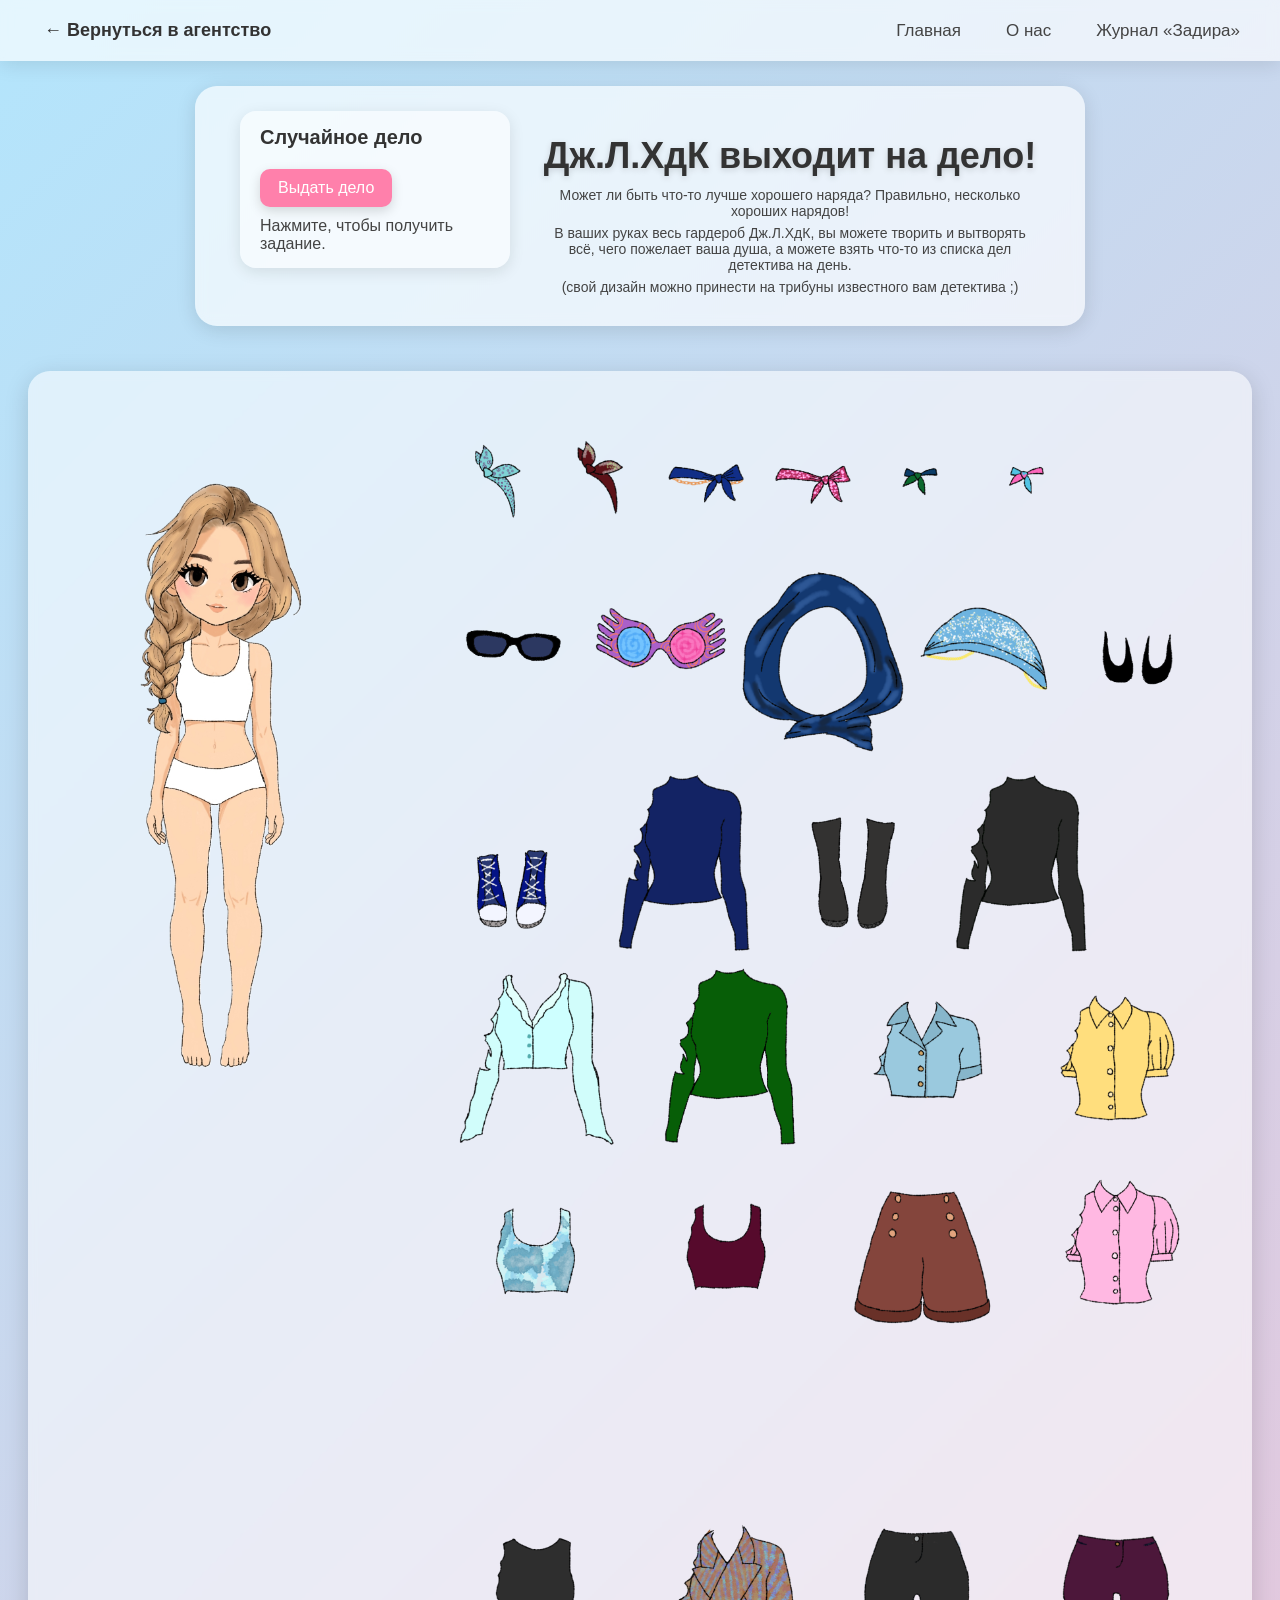
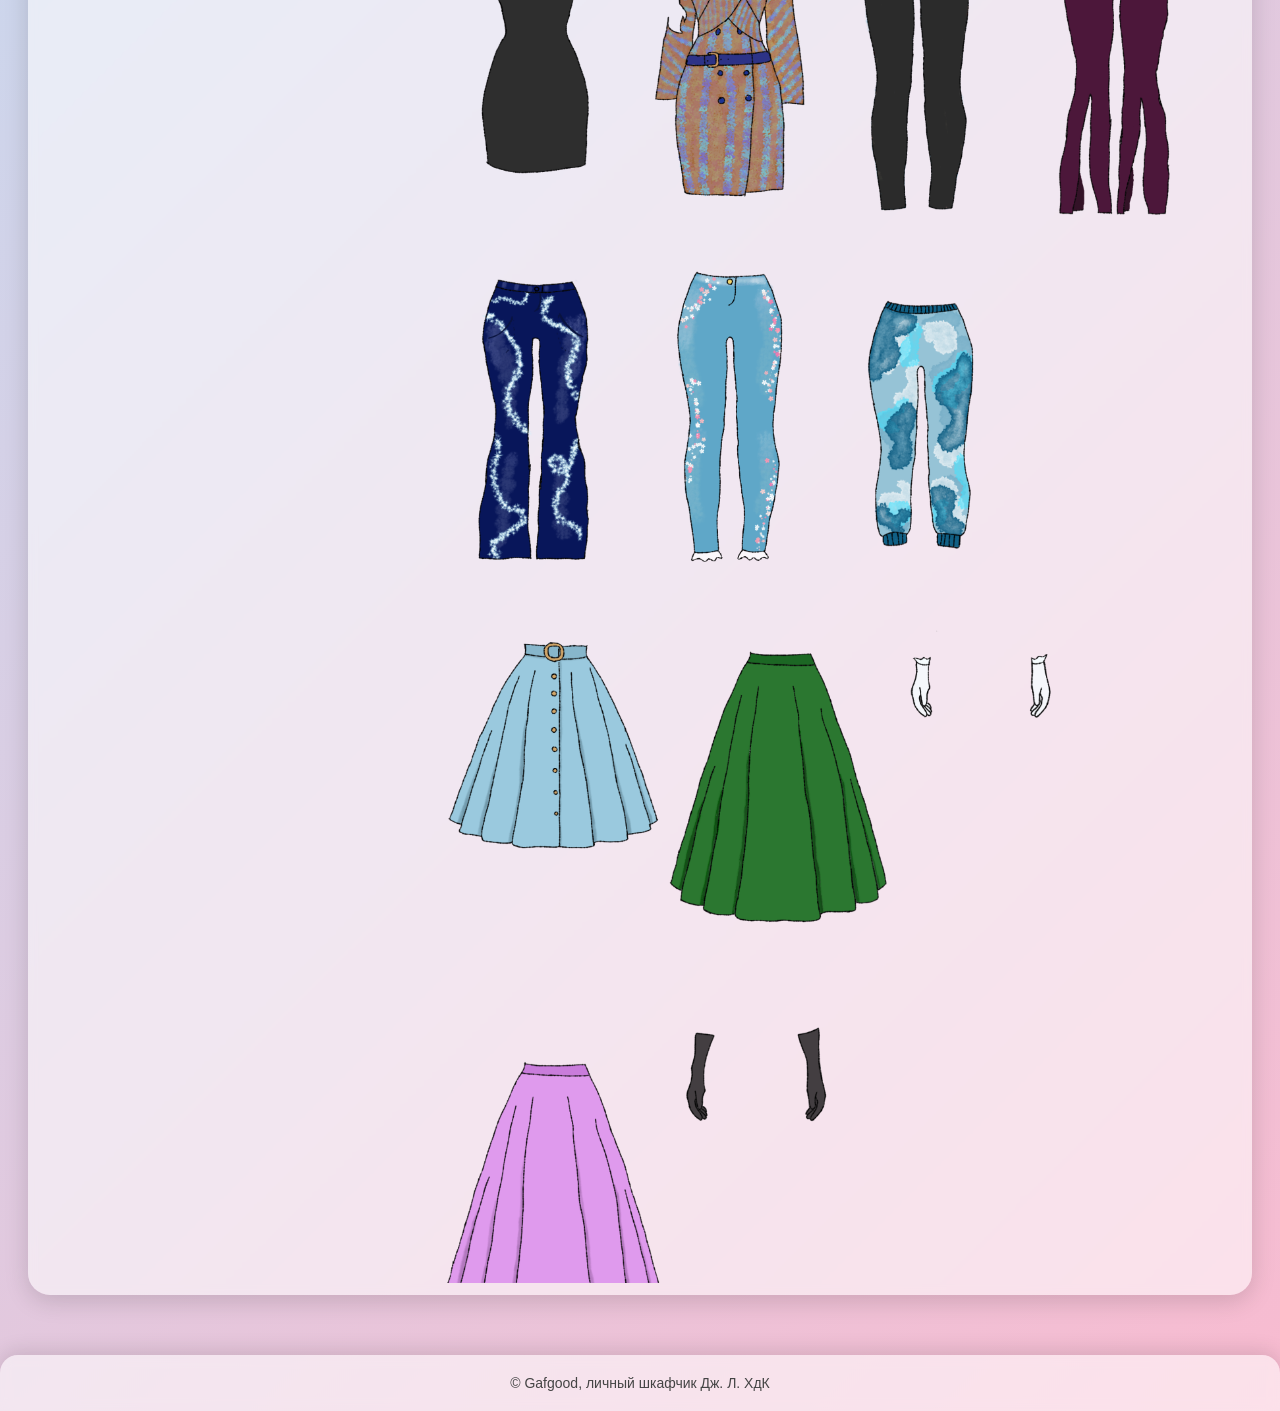
==== garderob/index.html @ ef6e27e6 "first upload" ====
<html>
    <head>
        <title>Модный приговор</title>
        <link href="style.css" rel="stylesheet">
        <meta charset="utf-8"/>
        <script src="fabric.min.js"></script>
        <script src="jquery-3.1.1.min.js"></script>
        
    </head>
    <body>
<nav class="top-menu">
    <div class="menu-inner">
        <a href="../index.html" class="logo-link">← Вернуться в агентство</a>

        <ul class="menu-links">
            <li><a href="../index.html">Главная</a></li>
            <li><a href="../o-nas-dir.html">О нас</a></li>
            <li><a href="../magazine.html">Журнал «Задира»</a></li>
        </ul>
    </div>
</nav>

   		<div class="wel">
			<div class="case-randomizer">
             <h3>Случайное дело</h3>
             <button id="random-case-btn">Выдать дело</button>
             <p id="random-case-text">Нажмите, чтобы получить задание.</p>
            </div>

            <script src="script.js"></script>


          <div class="wel-text">
    		 <h1>Дж.Л.ХдК выходит на дело!</h1>
    		 <p>Может ли быть что-то лучше хорошего наряда? Правильно, несколько хороших нарядов!</p>
    		 <p>В ваших руках весь гардероб Дж.Л.ХдК, вы можете творить и вытворять всё, чего пожелает ваша душа, а можете взять что-то из списка дел детектива на день.
    		 </p>
    		 <p class="note">(свой дизайн можно принести на трибуны известного вам детектива ;)</p>
    	  </div>
		</div>
        <div id="can"><canvas id='c'>Обновите браузер</canvas></div>
        
        <script>
        	var screen_width = document.getElementById('can').clientWidth - 30;
			var canvas = new fabric.Canvas('c', {
				width:screen_width,
				height: 2500,
				preserveObjectStacking: true
			});

			fabric.Image.fromURL('Juju.png', function(base) {
				base.scale(0.33);
            base.set({
        left: 100,
        top: 100,
        selectable: false,
        evented: false
           });
         canvas.add(base);
		 canvas.sendToBack(base);
		 canvas.on('mouse:down', function(e) {
         if (e.target) {
         canvas.bringToFront(e.target);
         }
});


          });


			var width_history=400;
			var height_history=40;
			var max_height=0;
			for(i=0; i<40; i++) {
				fabric.Image.fromURL('odejda/'+i+'.png', function(oImg) {
					oImg.scale(0.33); 
					img_wdt=oImg.getWidth();
					img_hgt=oImg.getHeight();
					if(max_height<img_hgt) max_height=img_hgt;

					if(width_history+img_wdt>screen_width-10) {height_history+=max_height; max_height=0; width_history=400;
					}
					oImg.set('left', width_history).set('top', height_history);

					width_history+=img_wdt;
  					canvas.add(oImg);
				});
			}
			

			
        </script>
	
  <footer class="site-footer">
    <p>© Gafgood, личный шкафчик Дж. Л. ХдК</p>
  </footer>
    </body>
</html>
---- garderob/style.css ----
/* === Общий стиль страницы === */

html, body {
    overflow-x: hidden; /* убираем горизонтальный скролл */
}

body {
    background: linear-gradient(135deg, #b3e5fc, #f8bbd0);
    font-family: 'Nunito', sans-serif;
    margin: 0;
    padding: 0;
    text-align: center;
}

/* === Блок приветствия === */

/* Контейнер приветствия теперь двухколоночный */
.wel {
    display: flex;
    gap: 30px;
    align-items: flex-start;
    justify-content: center;

    background: rgba(255, 255, 255, 0.65);
    padding: 25px 45px;
    margin: 25px auto;
    width: fit-content;
    border-radius: 22px;
    backdrop-filter: blur(6px);
    box-shadow: 0 4px 20px rgba(0,0,0,0.12);
}

/* Левая колонка — рандомайзер */
.case-randomizer {
    background: rgba(255,255,255,0.55);
    padding: 15px 20px;
    border-radius: 16px;
    width: 230px;
    text-align: left;
    box-shadow: 0 4px 15px rgba(0,0,0,0.1);
}

.case-randomizer h3 {
    margin-top: 0;
    font-size: 20px;
    font-weight: 700;
    color: #333;
}

#random-case-btn {
    background: #ff80ab;
    border: none;
    padding: 10px 18px;
    border-radius: 10px;
    color: white;
    font-size: 16px;
    cursor: pointer;
    transition: 0.2s;
    margin-bottom: 10px;
}

#random-case-btn:hover {
    background: #ff4081;
    transform: translateY(-2px);
}

#random-case-text {
    font-size: 16px;
    color: #444;
    margin: 0;
}

/* Правая колонка — твой текст */
.wel-text {
    max-width: 500px;
}

h1 {
    font-size: 36px;
    font-weight: 800;
    color: #333;
    margin-bottom: 10px;
    text-shadow: 0 2px 6px rgba(0,0,0,0.15);
}

p {
    margin: 6px 0;
    color: #444;
    font-size: 14px;
}

/* === Холст === */

#can {
    display: inline-block;
    padding: 12px;
    background: rgba(255,255,255,0.55);
    border-radius: 22px;
    box-shadow: 0 6px 25px rgba(0,0,0,0.15);
    backdrop-filter: blur(4px);

    width: 100%;
    max-width: 1200px;
    margin: 20px auto;
    overflow-x: hidden; /* важно */
}



/* === Зона гардероба (визуальная) === */



/* === Анимация холста при взаимодействии === */

.canvas-container {
    transition: transform 0.2s ease;
}

.canvas-container:active {
    transform: scale(1.01);
}

/* === Кнопки (если появятся) === */

button {
    background: #ff80ab;
    border: none;
    padding: 12px 25px;
    border-radius: 12px;
    color: white;
    font-size: 18px;
    cursor: pointer;
    transition: 0.2s;
    box-shadow: 0 4px 12px rgba(0,0,0,0.15);
}

button:hover {
    background: #ff4081;
    transform: translateY(-2px);
}

/* === Верхнее меню === */

.top-menu {
    width: 100%;
    background: rgba(255, 255, 255, 0.65);
    backdrop-filter: blur(6px);
    box-shadow: 0 4px 20px rgba(0,0,0,0.1);
    padding: 12px 0;
    position: sticky;
    top: 0;
    z-index: 1000;
}

.menu-inner {
    max-width: 1400px;
    margin: 0 auto;
    padding: 0 30px;

    display: flex;
    justify-content: space-between;
    align-items: center;
}

.logo-link {
    font-size: 18px;
    font-weight: 700;
    color: #333;
    text-decoration: none;
    padding: 8px 14px;
    border-radius: 10px;
    transition: 0.2s;
}

.logo-link:hover {
    background: rgba(255, 255, 255, 0.8);
}

.menu-links {
    list-style: none;
    display: flex;
    gap: 25px;
    margin: 0;
    padding: 0;
}

.menu-links a {
    text-decoration: none;
    font-size: 17px;
    color: #444;
    padding: 6px 10px;
    border-radius: 8px;
    transition: 0.2s;
}

.menu-links a:hover {
    background: rgba(255, 255, 255, 0.8);
    color: #000;
}

/*футер*/
.site-footer {
    margin-top: 40px;
    padding: 20px 0;
    background: rgba(255, 255, 255, 0.55);
    backdrop-filter: blur(6px);
    border-radius: 18px 18px 0 0;
    box-shadow: 0 -4px 20px rgba(0,0,0,0.12);

    text-align: center;
    font-size: 16px;
    color: #444;
    font-weight: 500;

    width: 100%;
}

.site-footer p {
    margin: 0;
    padding: 0;
}
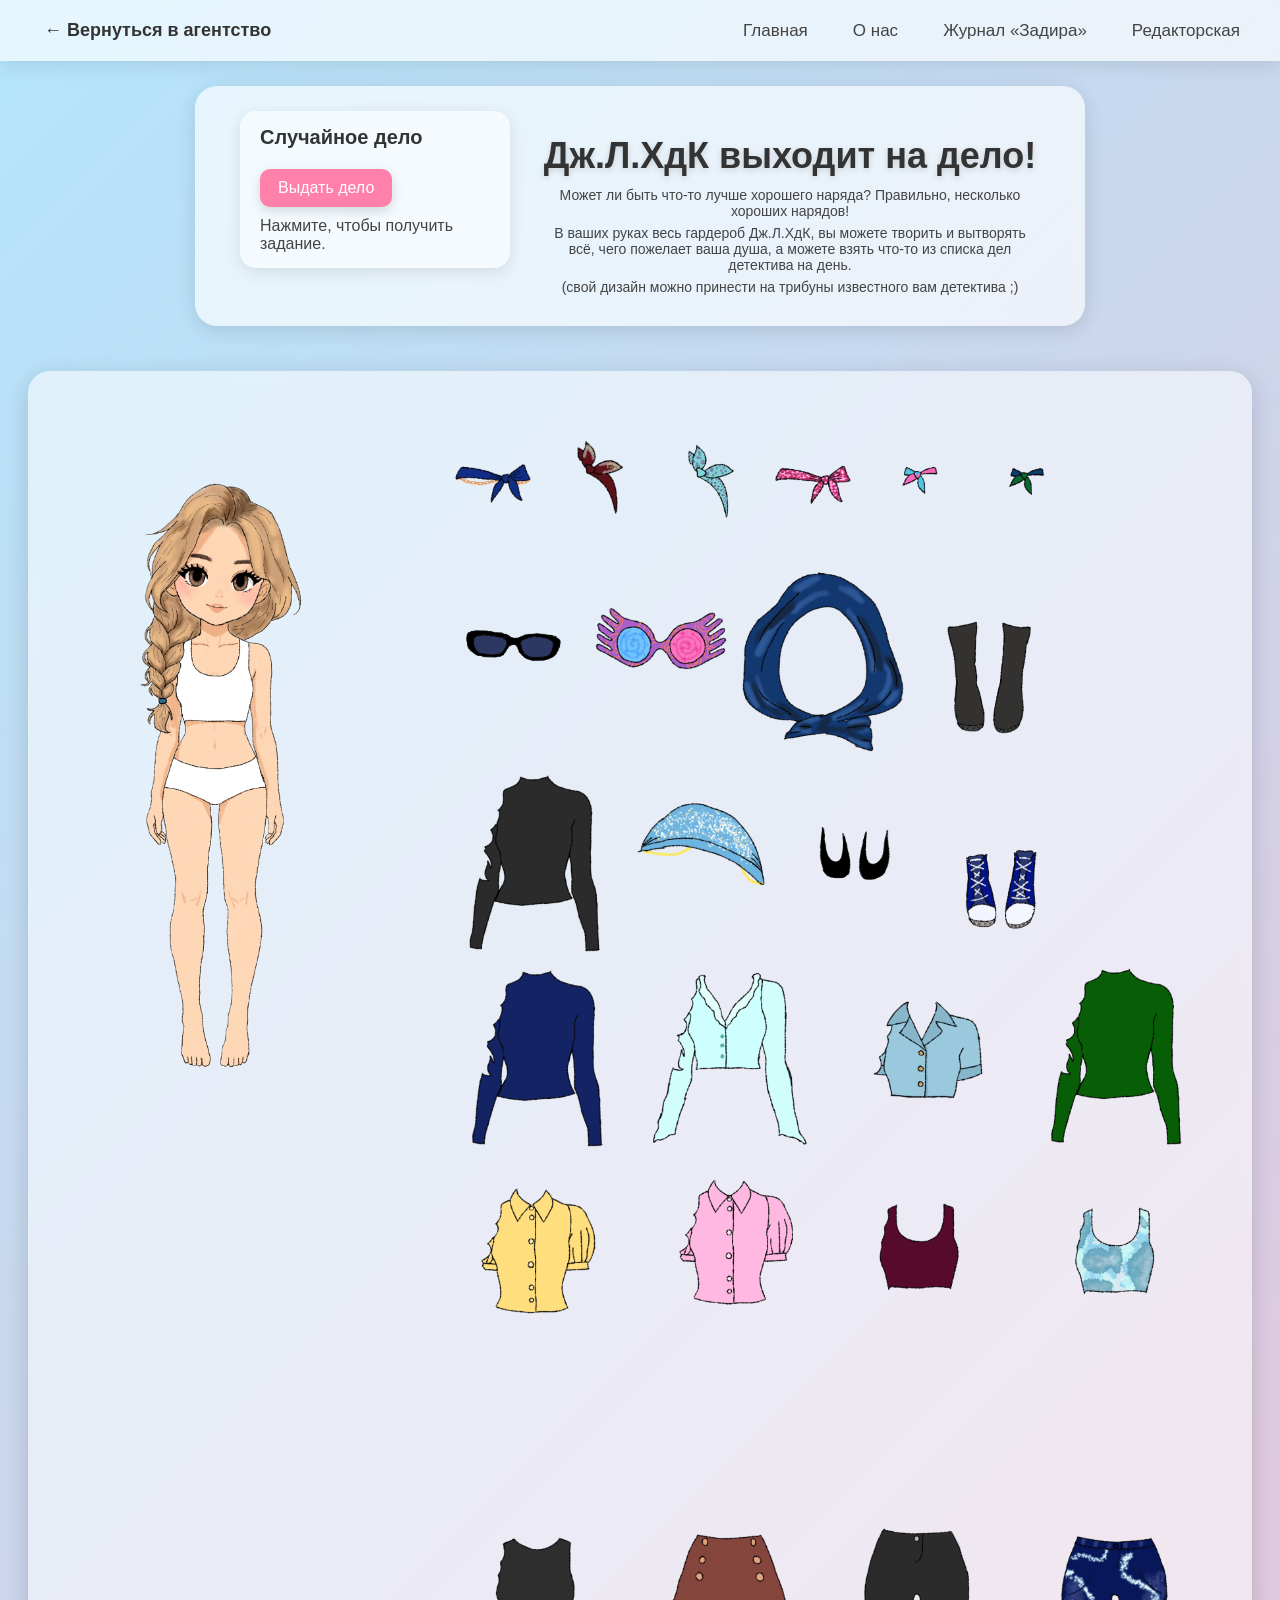
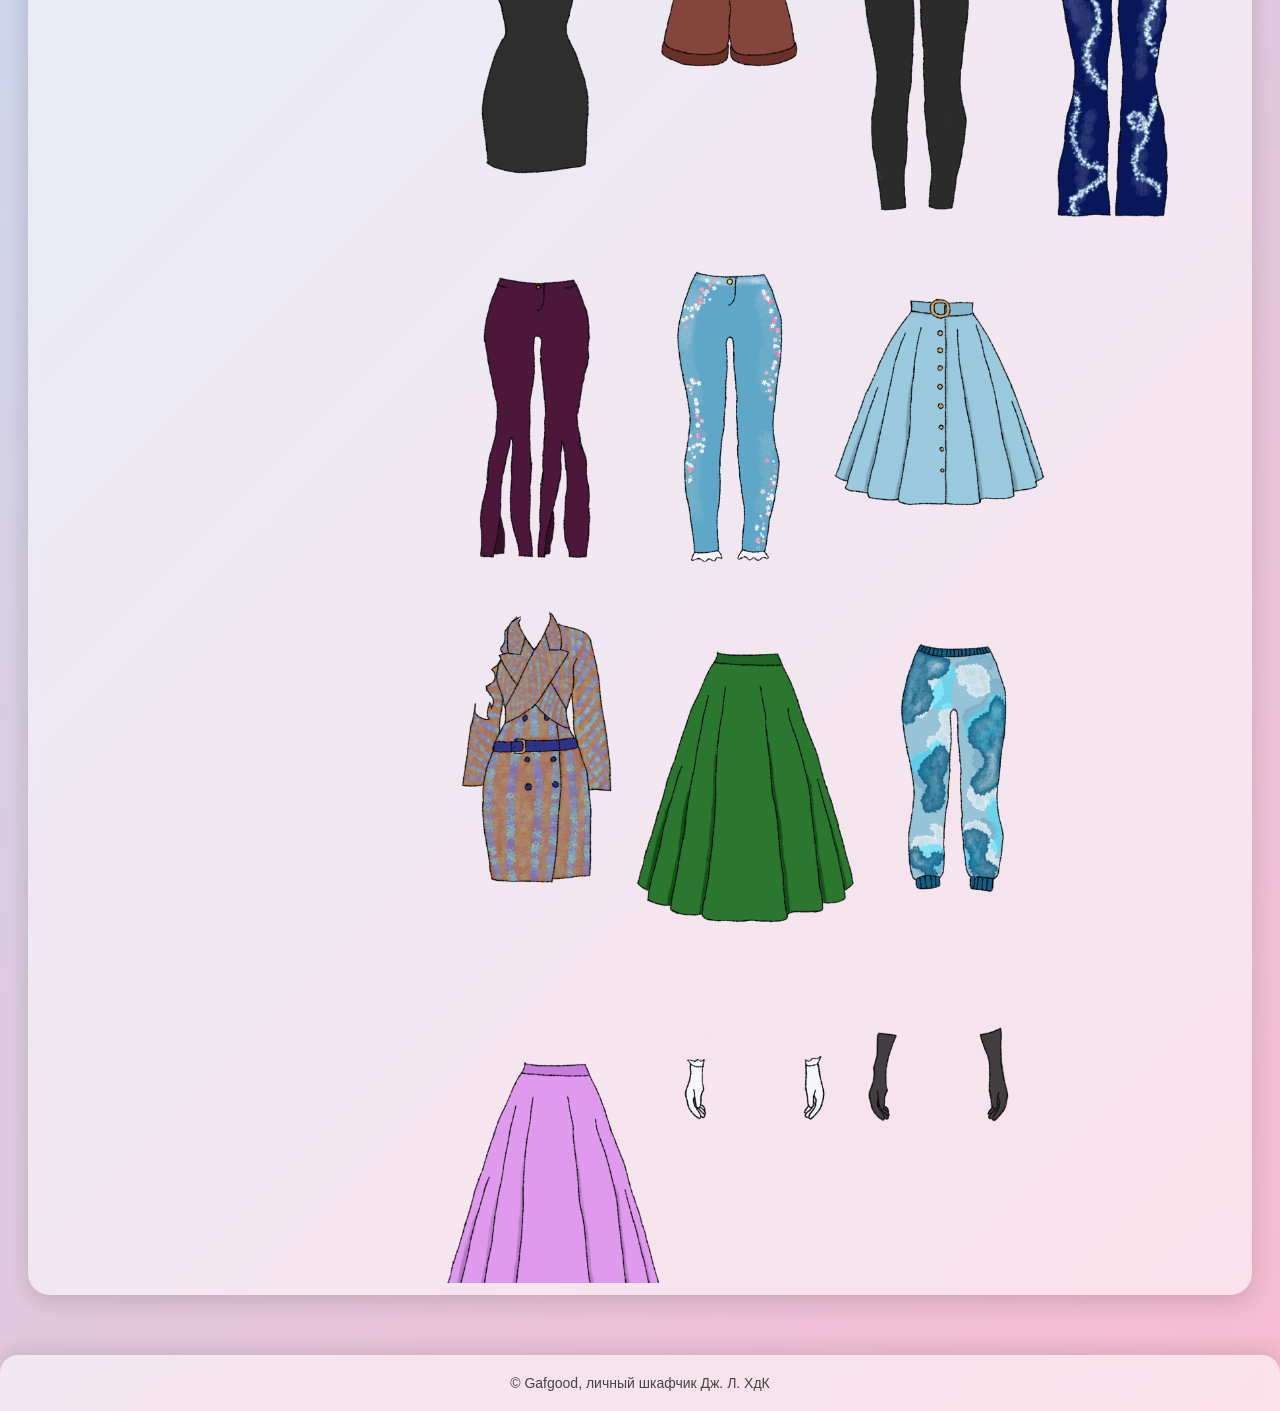
==== commit 1cfc1cba: "update" ====
--- a/garderob/index.html
+++ b/garderob/index.html
@@ -3,6 +3,7 @@
         <title>Модный приговор</title>
         <link href="style.css" rel="stylesheet">
         <meta charset="utf-8"/>
+		<link rel="icon" type="image/png" href="favicon.png">
         <script src="fabric.min.js"></script>
         <script src="jquery-3.1.1.min.js"></script>
         
@@ -16,6 +17,7 @@
             <li><a href="../index.html">Главная</a></li>
             <li><a href="../o-nas-dir.html">О нас</a></li>
             <li><a href="../magazine.html">Журнал «Задира»</a></li>
+			<li><a href="https://dhog.org/viewtopic.php?t=6099">Редакторская</a></li>
         </ul>
     </div>
 </nav>
--- a/garderob/style.css
+++ b/garderob/style.css
@@ -108,18 +108,6 @@
 
 
 /* === Зона гардероба (визуальная) === */
-
-
-
-/* === Анимация холста при взаимодействии === */
-
-.canvas-container {
-    transition: transform 0.2s ease;
-}
-
-.canvas-container:active {
-    transform: scale(1.01);
-}
 
 /* === Кнопки (если появятся) === */
 
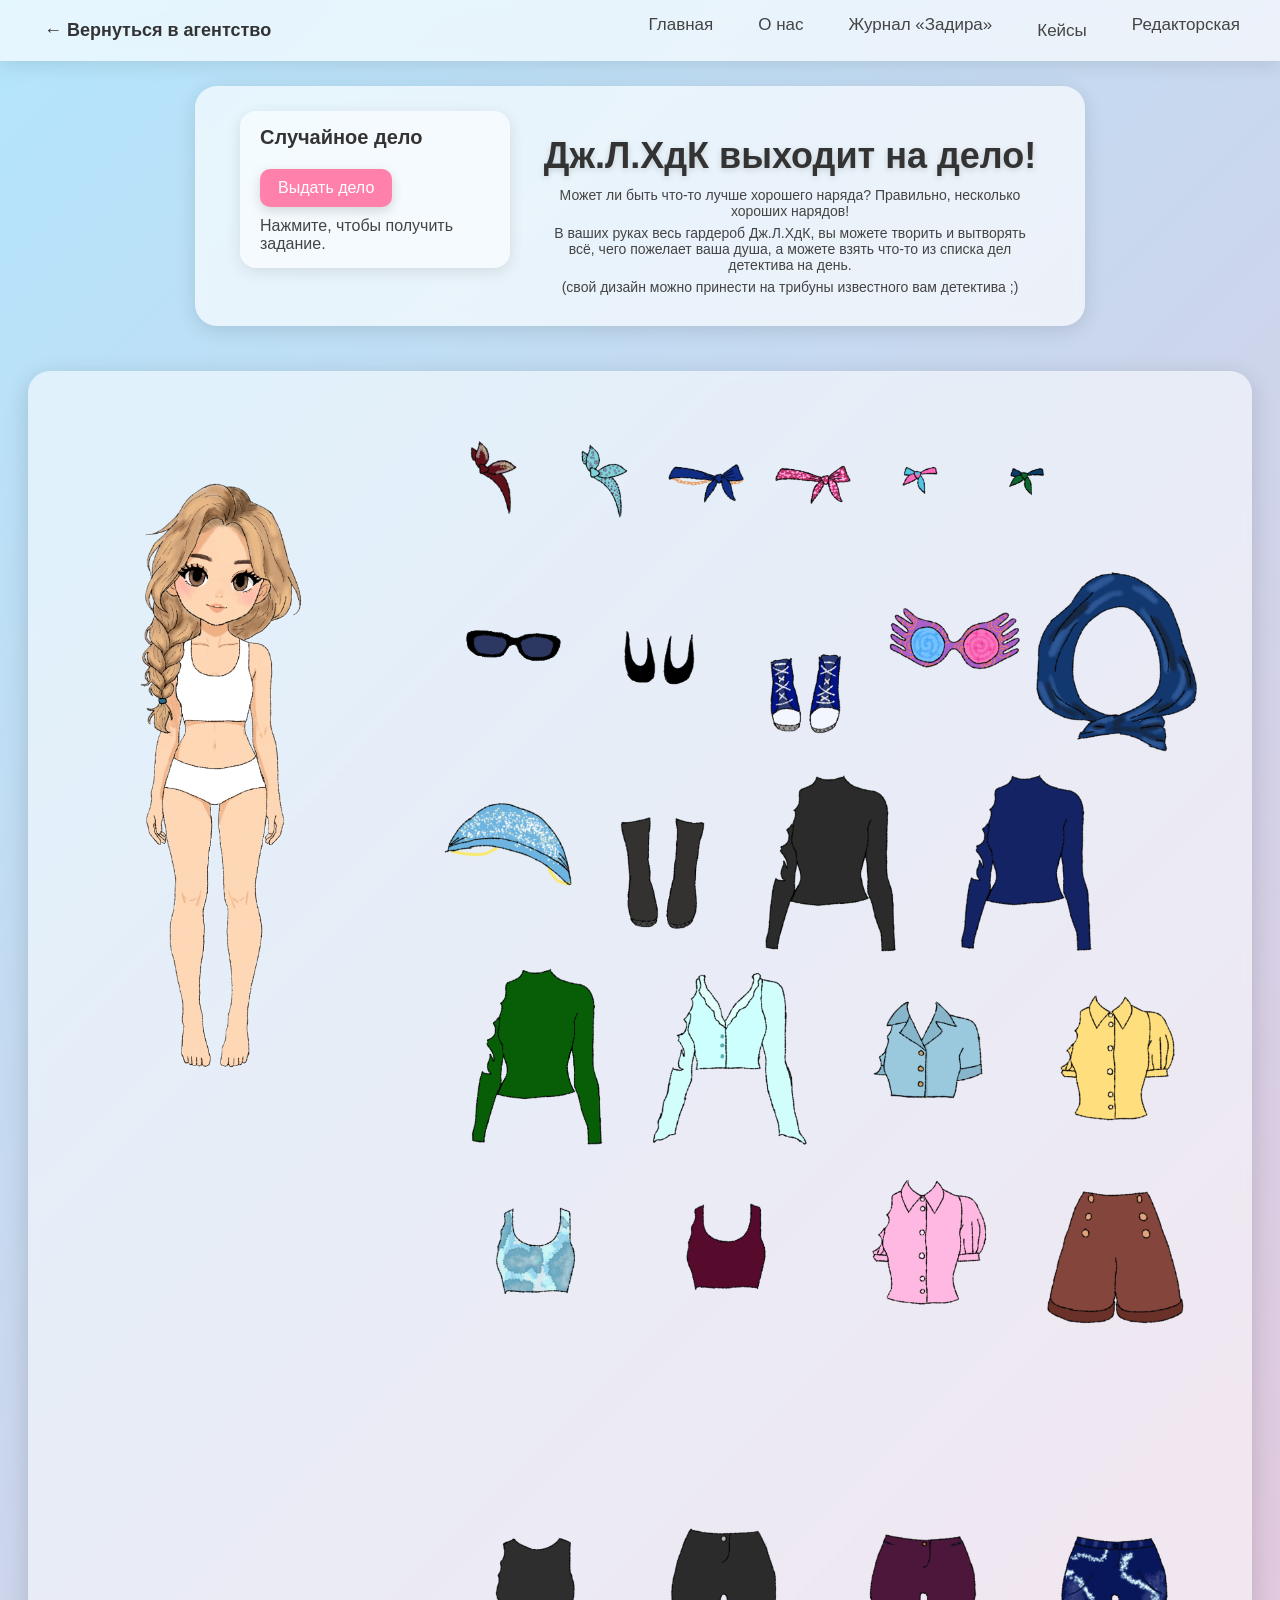
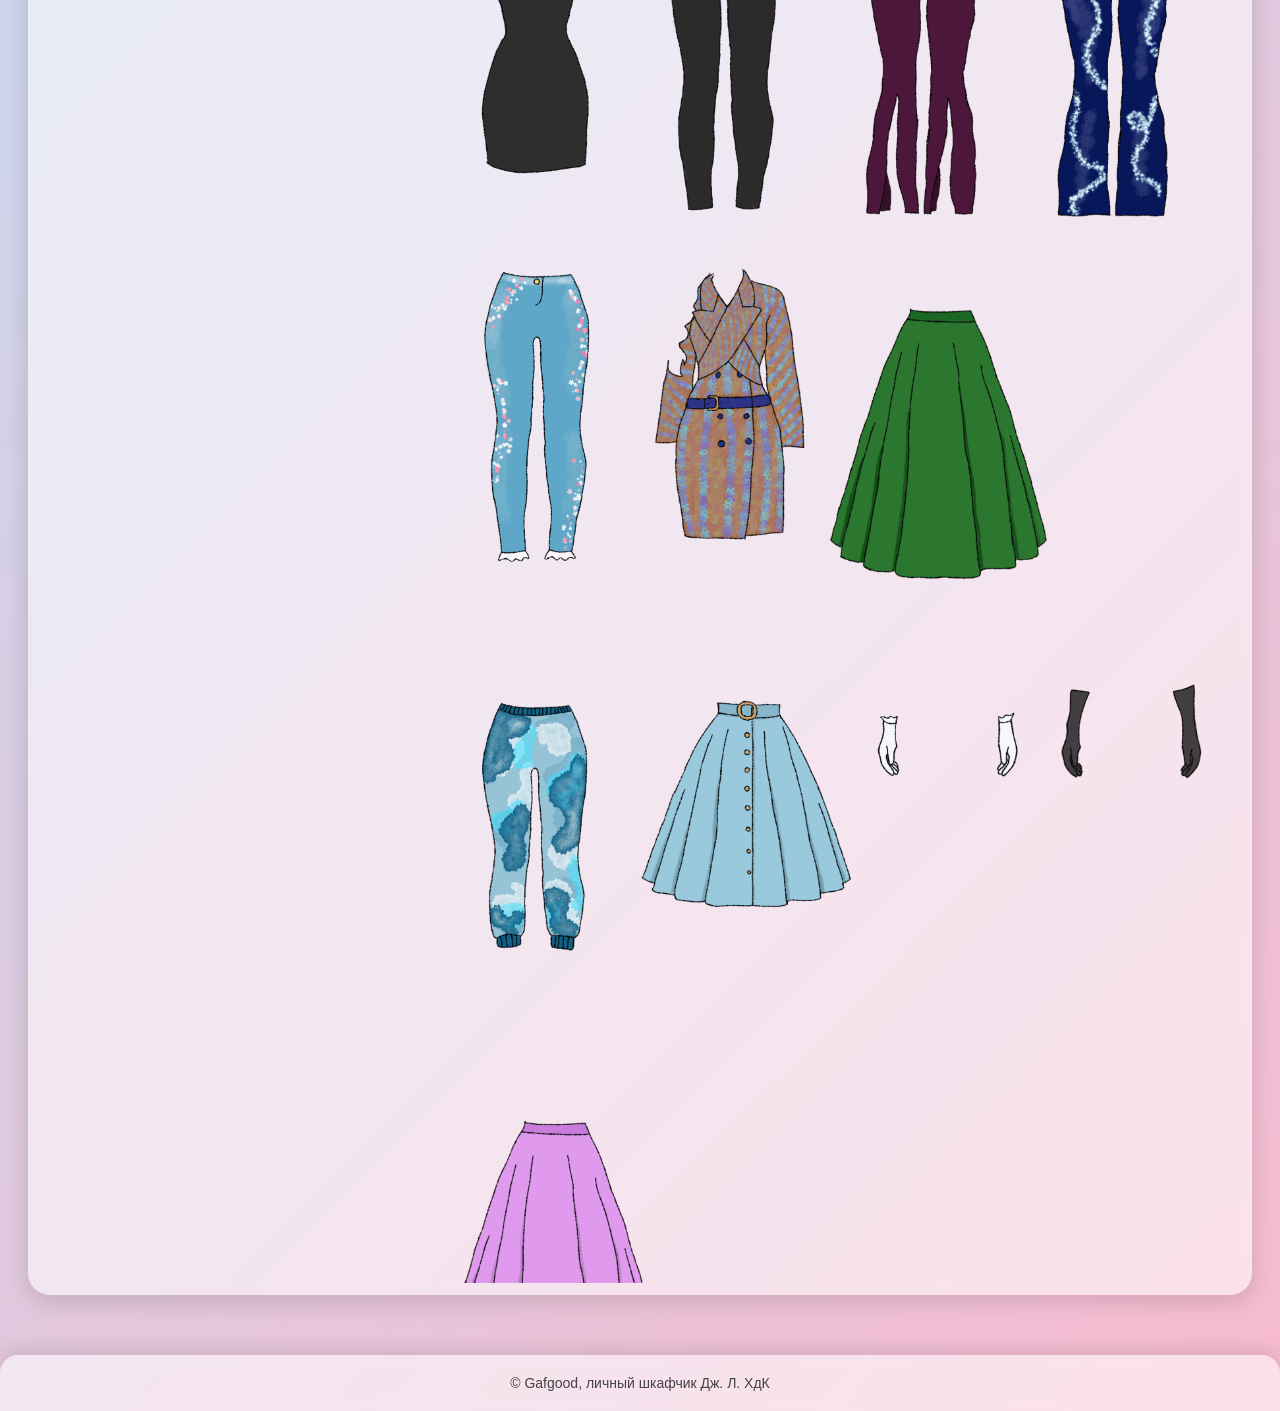
==== commit 900ff6ac: "update" ====
--- a/garderob/index.html
+++ b/garderob/index.html
@@ -17,6 +17,7 @@
             <li><a href="../index.html">Главная</a></li>
             <li><a href="../o-nas-dir.html">О нас</a></li>
             <li><a href="../magazine.html">Журнал «Задира»</a></li>
+            <a href="../kase.html">Кейсы</a>
 			<li><a href="https://dhog.org/viewtopic.php?t=6099">Редакторская</a></li>
         </ul>
     </div>
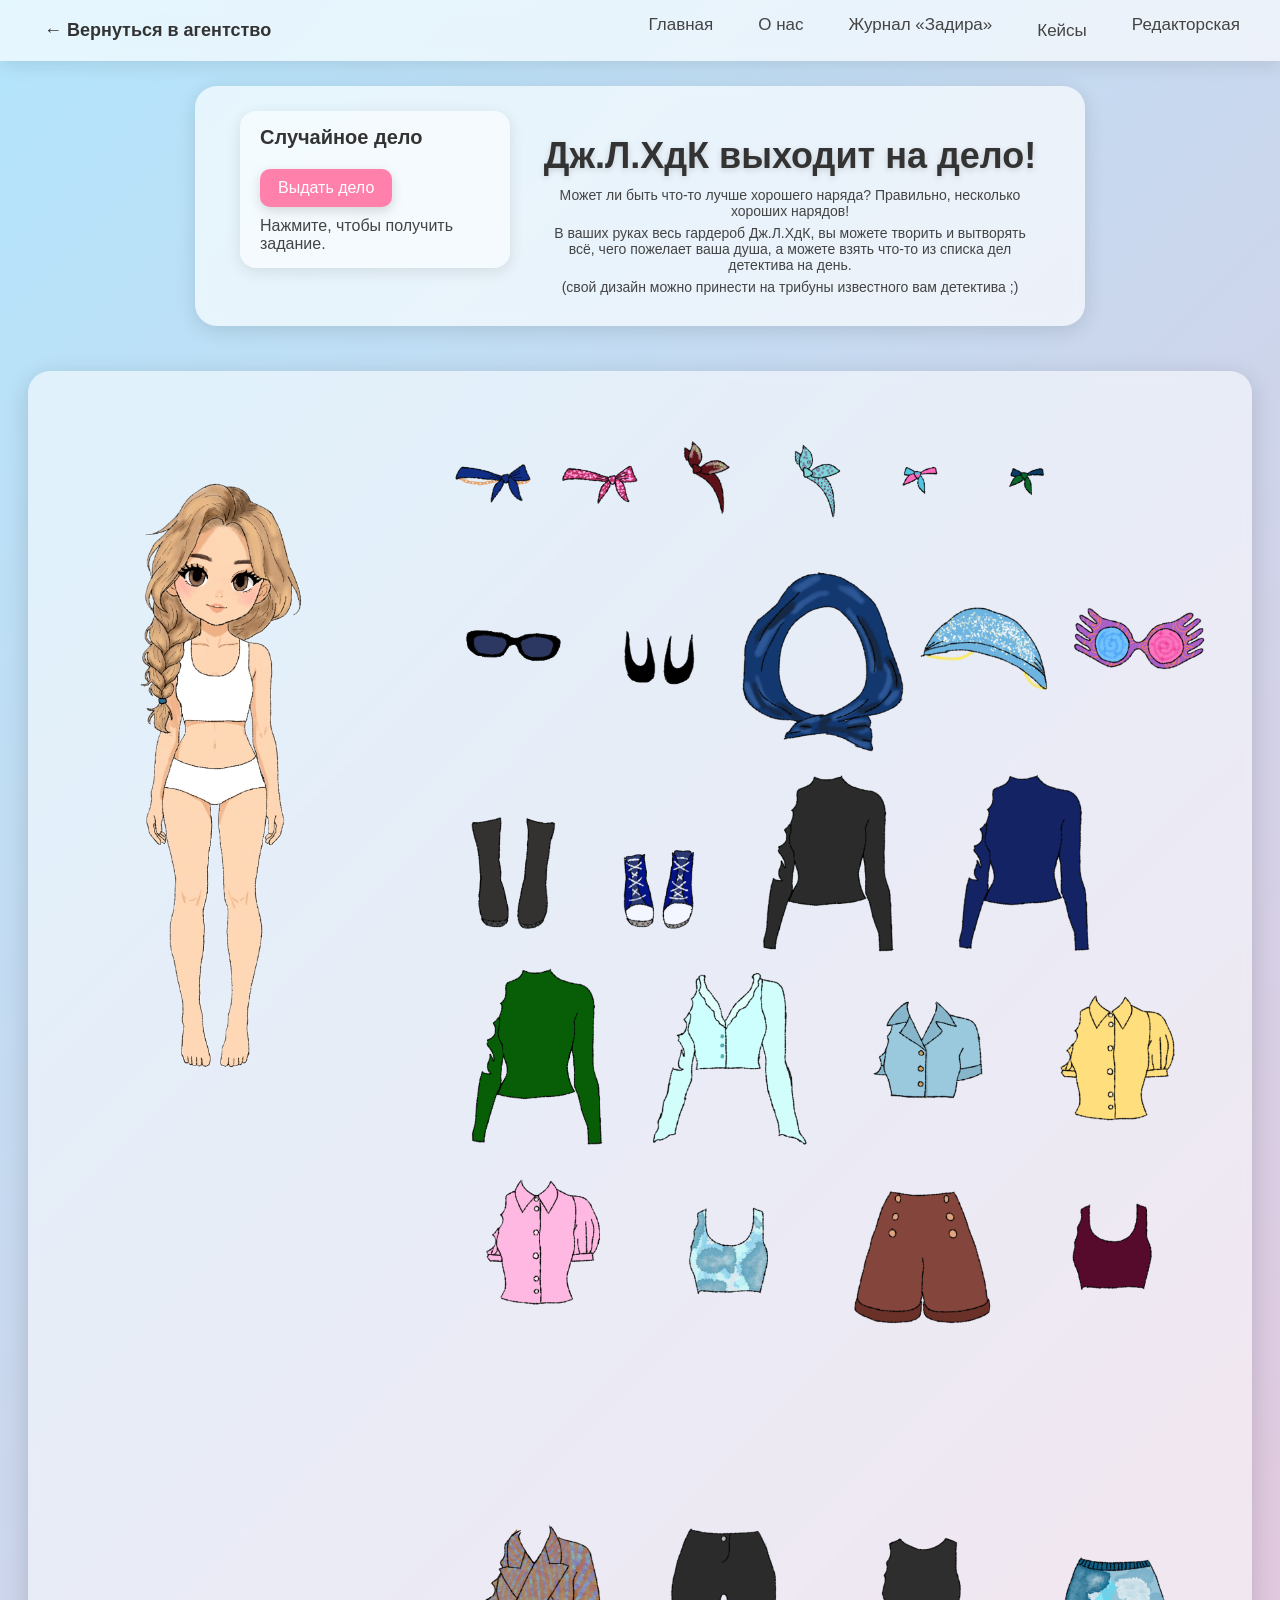
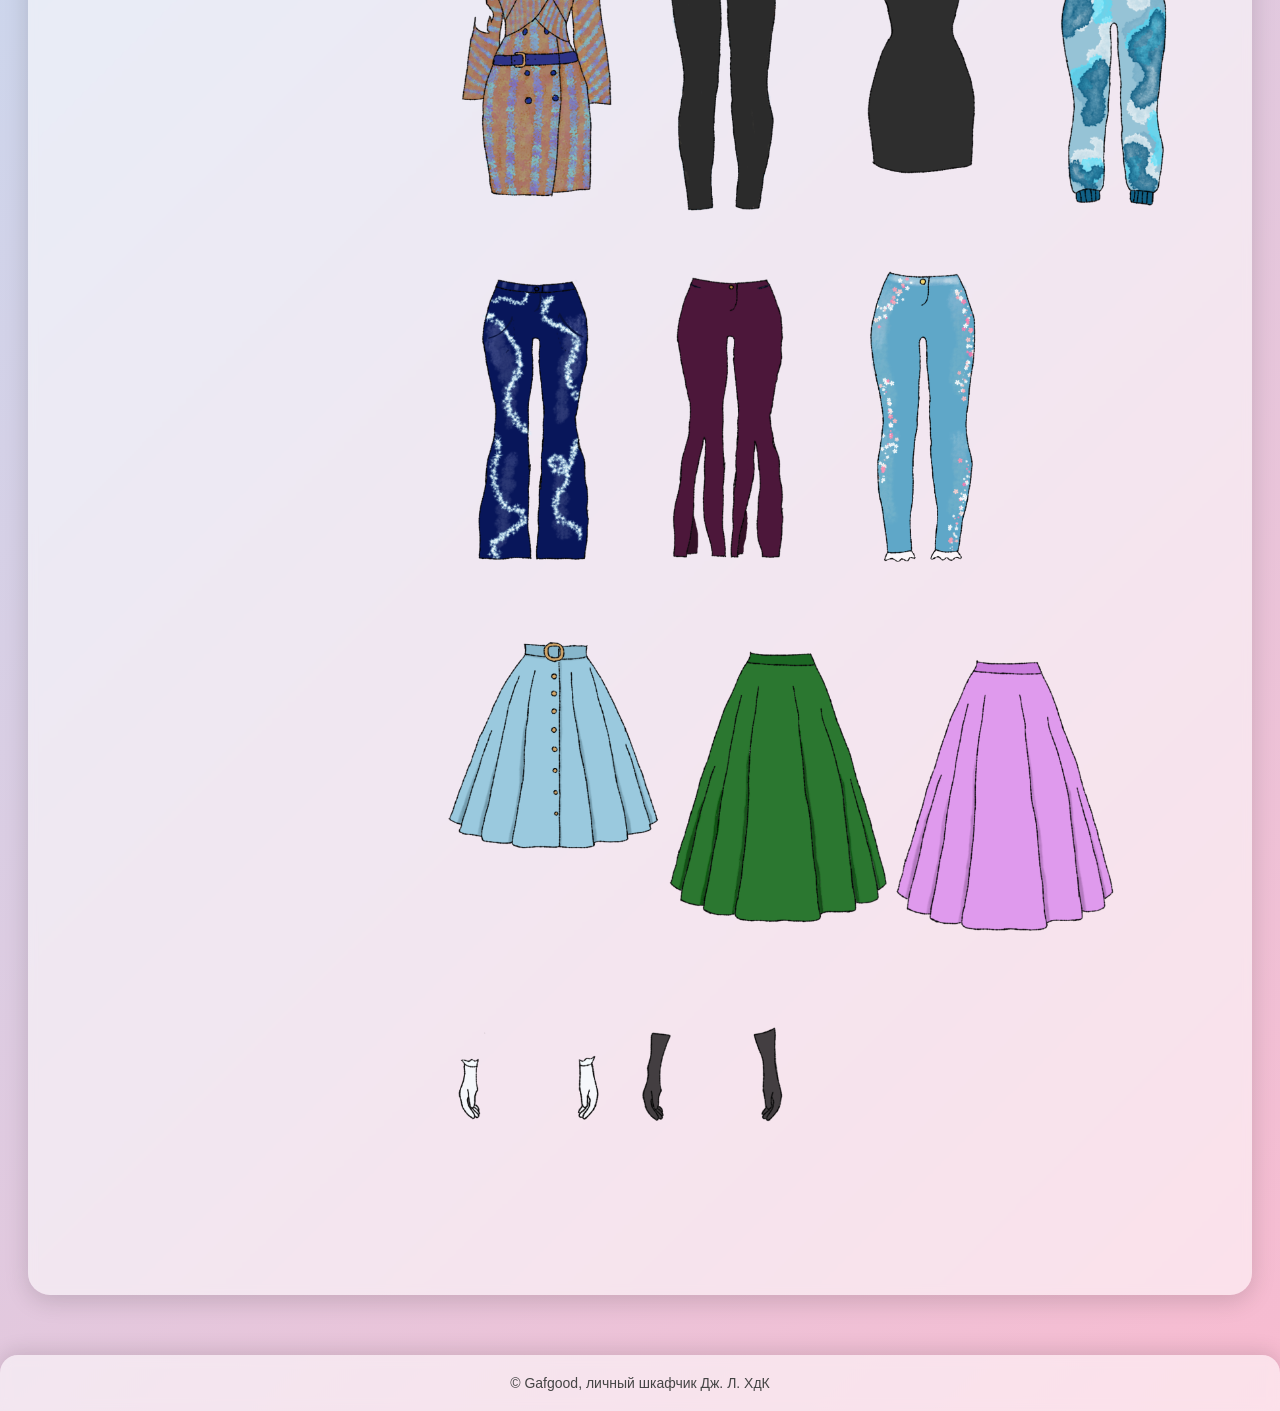
==== commit 6945db9a: "update" ====
--- a/garderob/index.html
+++ b/garderob/index.html
@@ -16,7 +16,7 @@
         <ul class="menu-links">
             <li><a href="../index.html">Главная</a></li>
             <li><a href="../o-nas-dir.html">О нас</a></li>
-            <li><a href="../magazine.html">Журнал «Задира»</a></li>
+            <li><a href="../magazine2.html">Журнал «Задира»</a></li>
             <a href="../kase.html">Кейсы</a>
 			<li><a href="https://dhog.org/viewtopic.php?t=6099">Редакторская</a></li>
         </ul>
